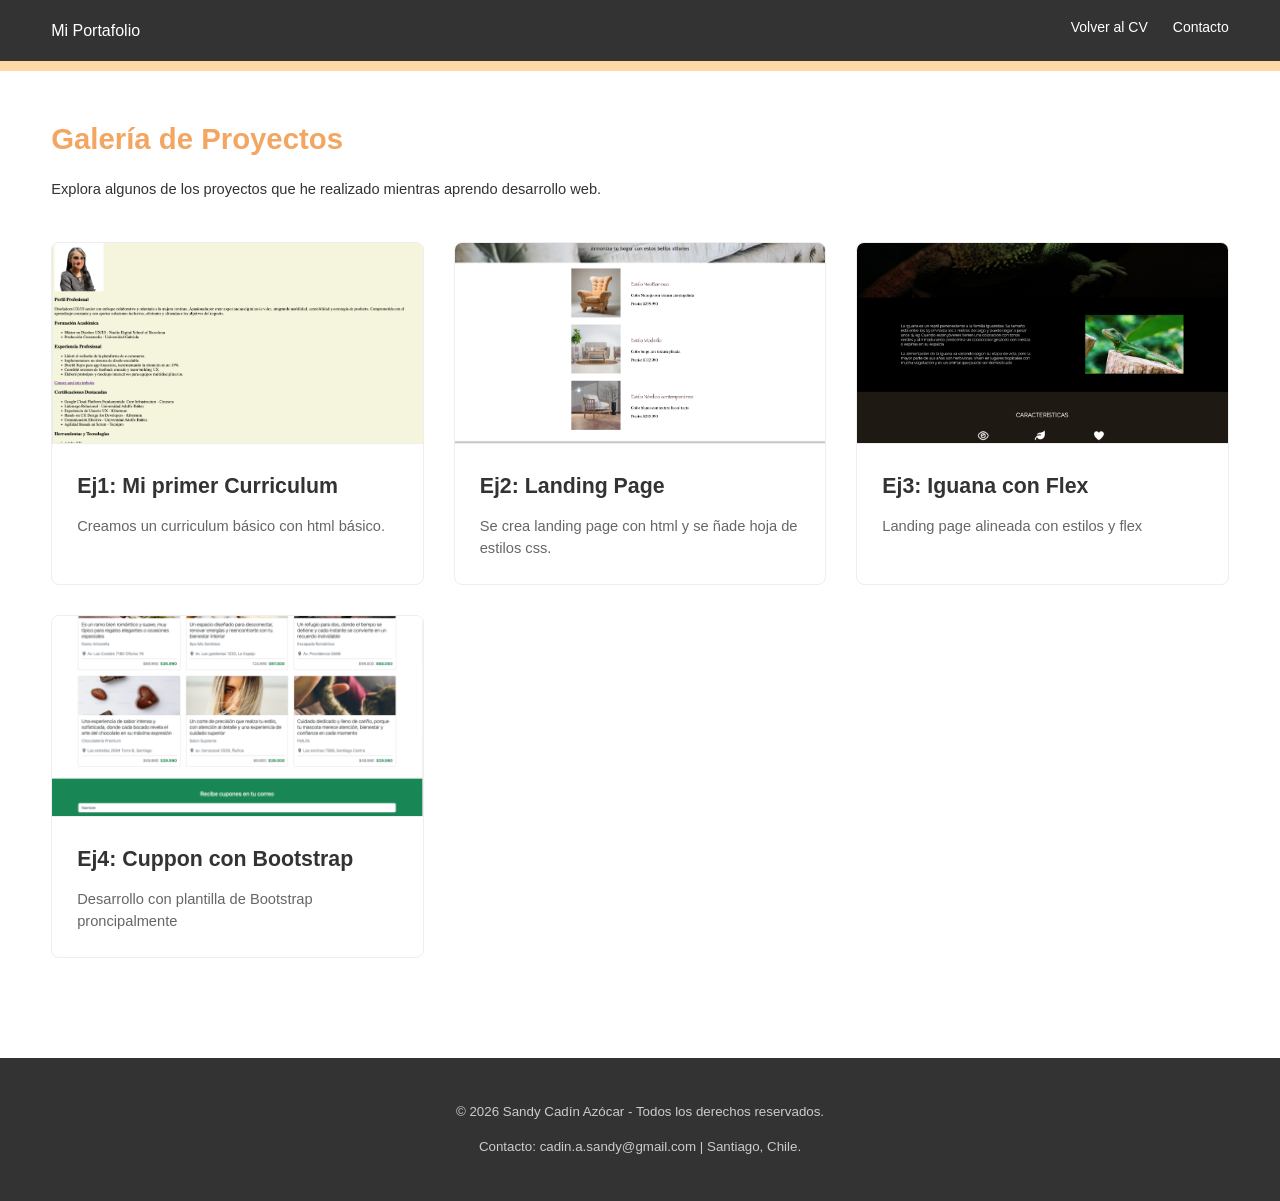
==== portafolio.html @ 33b09130 "Subo mi CV actualizado" ====
<!DOCTYPE html>
<html lang="es">
<head>
    <meta charset="UTF-8">
    <meta name="viewport" content="width=device-width, initial-scale=1.0">
    <title>Portafolio - Sandy Cadín Azócar</title>
    <link rel="stylesheet" href="./assets/css/style.css">
</head>
<body>

    <nav class="navbar">
        <div class="nav-container">
            <span class="nav-logo">Mi Portafolio</span>
            <ul class="nav-links">
                <li><a href="index.html">Volver al CV</a></li>
                <li><a href="#contacto">Contacto</a></li>
            </ul>
        </div>
    </nav>

    <div class="top-bar"></div>

    <main class="container">
        <header>
            <h1 class="job-title">Galería de Proyectos</h1>
            <p class="text-block">
                Explora algunos de los proyectos que he realizado mientras aprendo desarrollo web.
            </p>
        </header>

        <section class="gallery-grid">
            
            <article class="work-card">
                <div class="work-image">
                   <img src="./assets/img/1Curriculum.png" alt="Foto de proyecto curriculum">
                </div>
                <div class="work-info">
                    <h3>Ej1: Mi primer Curriculum</h3>
                    <p>Creamos un curriculum básico con html básico.</p>
                    
    </div>
                </div>
            </article>

            <article class="work-card">
                <div class="work-image">
                   <img src="./assets/img/2landing.png" alt="Foto de proyecto de landing con css">
                </div>
                <div class="work-info">
                    <h3>Ej2: Landing Page</h3>
                    <p>Se crea landing page con html y se ñade hoja de estilos css.</p>
                </div>
            </article>

            <article class="work-card">
                <div class="work-image">
                    <img src="./assets/img/3flex.png" alt="Foto proyecto con Flex">
                </div>
                <div class="work-info">
                    <h3>Ej3: Iguana con Flex</h3>
                    <p>Landing page alineada con estilos y flex</p>
                </div>
            </article>

            <article class="work-card">
                <div class="work-image">
                    <img src="./assets/img/4cuppon.png" alt="Foto proyecto con Bootstrap">
                </div>
                <div class="work-info">
                    <h3>Ej4: Cuppon con Bootstrap</h3>
                    <p>Desarrollo con plantilla de Bootstrap proncipalmente</p>
                </div>
            </article>

        </section>
    </main>

    <footer class="cv-footer" id="contacto">
        <p>&copy; 2026 Sandy Cadín Azócar - Todos los derechos reservados.</p>
        <p>Contacto: cadin.a.sandy@gmail.com | Santiago, Chile.</p>
    </footer>

</body>
</html>
---- assets/css/style.css ----
/* =========================================
   ESTILOS GENERALES (FULL SCREEN)
   ========================================= */
body {
    font-family: 'Segoe UI', Tahoma, Geneva, Verdana, sans-serif;
    line-height: 1.6;
    color: #333;
    margin: 0;
    padding: 0;
    background-color: #ffffff; /* Fondo blanco */
}

/* Barra de Navegación */
.navbar {
    background-color: #333;
    color: white;
    padding: 1rem 4%; /* Margen lateral adaptable */
    position: sticky;
    top: 0;
    z-index: 1000;
}

.nav-container {
    width: 100%;
    display: flex;
    justify-content: space-between;
    align-items: center;
}

.nav-links {
    list-style: none;
    margin: 0;
    padding: 0;
    display: flex;
    gap: 25px;
}

.nav-links a {
    color: white;
    text-decoration: none;
    font-size: 14px;
    font-weight: 500;
}

.portfolio-btn {
    background-color: #f3a661; /* Color naranja del CV */
    padding: 6px 15px;
    border-radius: 4px;
    color: white !important;
}

/* Línea decorativa superior */
.top-bar {
    height: 10px;
    background-color: #ffd8a8;
    width: 100%;
}

/* Contenedor Principal Adaptable */
.container {
    width: 100%;
    max-width: 100%; 
    margin: 0;
    padding: 40px 4%; 
    box-sizing: border-box;
}

/* =========================================
   CABECERA (HEADER)
   ========================================= */
.cv-header {
    display: flex;
    justify-content: space-between;
    align-items: flex-start;
    margin-bottom: 50px;
    flex-wrap: wrap; /* Para móviles */
}

.contact-info {
    flex: 1;
    min-width: 300px;
}

.contact-info h1 {
    margin: 0;
    font-size: 28pt;
    font-weight: normal;
    color: #444;
}

.job-title {
    font-size: 22pt;
    color: #f3a661;
    margin: 5px 0 15px 0;
}

.contact-details {
    font-size: 11pt;
    color: #666;
}

.contact-details p {
    margin: 3px 0;
}

.foto-perfil {
    width: 130px;
    height: 160px;
    background-color: #fbe5d6; 
    border: 1px solid #e0e0e0;
    overflow: hidden; 
    padding: 0;       
    display: flex;    
    align-items: center;
    justify-content: center;
}


.photo-perfil img {
    width: 100%;       
    height: 100%;      
    object-fit: cover; 
    display: block;    
}

/* =========================================
   SECCIONES Y CONTENIDO
   ========================================= */
h2 {
    color: #f3a661;
    font-size: 16pt;
    text-transform: uppercase;
    border-bottom: 2px solid #ffd8a8; /* Línea que cruza la pantalla */
    padding-bottom: 8px;
    margin-top: 40px;
    letter-spacing: 1px;
}

.item {
    margin-bottom: 30px;
}

.item-header {
    font-size: 13pt;
    margin-bottom: 5px;
}

.company {
    font-weight: bold;
}

.position {
    font-style: italic;
    color: #666;
}

.date {
    font-size: 10pt;
    color: #999;
    margin-bottom: 10px;
}

ul {
    padding-left: 20px;
    font-size: 11pt;
}

li {
    margin-bottom: 6px;
}

.text-block {
    font-size: 11pt;
    max-width: 900px; /* Para que el texto no sea difícil de leer en pantallas gigantes */
}

/* Idiomas en formato horizontal */
.lang-list {
    list-style: none;
    padding: 0;
    display: flex;
    gap: 40px;
    flex-wrap: wrap;
}

.lang-list li::before {
    content: "• ";
    color: #f3a661;
    font-weight: bold;
    font-size: 14pt;
}

/* =========================================
   FOOTER (PIE DE PÁGINA)
   ========================================= */
.cv-footer {
    background-color: #333;
    color: #ccc;
    text-align: center;
    padding: 30px 4%;
    margin-top: 60px;
    font-size: 10pt;
    width: 100%;
    box-sizing: border-box;
}

/* =========================================
   ADAPTABILIDAD (MOBILE)
   ========================================= */
@media (max-width: 768px) {
    .cv-header {
        flex-direction: column-reverse; /* Foto arriba en móviles */
        gap: 20px;
    }
    
    .contact-info h1 {
        font-size: 22pt;
    }

    .nav-container {
        flex-direction: column;
        gap: 15px;
    }

    .lang-list {
        flex-direction: column;
        gap: 10px;
    }
}

/* =========================================
   ESTILOS ESPECÍFICOS PARA EL PORTAFOLIO
   ========================================= */

/* Cuadrícula de la Galería */
.gallery-grid {
    display: grid;
    /* Crea columnas automáticas de mínimo 300px que llenan el ancho total */
    grid-template-columns: repeat(auto-fit, minmax(300px, 1fr));
    gap: 30px;
    margin-top: 40px;
    width: 100%;
}

/* Tarjeta de Proyecto */
.work-card {
    background: #fff;
    border: 1px solid #eee;
    border-radius: 8px;
    overflow: hidden;
    transition: all 0.3s ease; /* Suavidad al pasar el mouse */
    display: flex;
    flex-direction: column;
}

/* Efecto Hover (al pasar el ratón) */
.work-card:hover {
    transform: translateY(-8px);
    box-shadow: 0 15px 30px rgba(0,0,0,0.1);
    border-color: #f3a661;
}

/* Contenedor de Imagen del Proyecto */
.work-image {
    width: 100%;
    height: 220px;
    background-color: #fbe5d6; /* Color crema del CV original */
    display: flex;
    align-items: center;
    justify-content: center;
    color: #f3a661;
    font-weight: bold;
    font-size: 14pt;
    text-transform: uppercase;
    border-bottom: 1px solid #eee;
}


.work-image img {
    width: 100%;
    height: 100%;
    object-fit: cover;
}


.work-info {
    padding: 25px;
    flex-grow: 1;
}

.work-info h3 {
    margin: 0 0 12px 0;
    color: #333;
    font-size: 16pt;
    border: none; 
}

.work-info p {
    font-size: 11pt;
    color: #666;
    line-height: 1.5;
    margin: 0;
}

/* Ajustes de Adaptabilidad para la Galería */
@media (max-width: 600px) {
    .gallery-grid {
        grid-template-columns: 1fr; /* Una sola columna en pantallas muy pequeñas */
        padding: 0;
    }
    
    .container {
        padding: 20px 5%;
    }
}

/* estilos de portafolio para la galeria */
.work-image {
    width: 100%;
    height: 200px; 
    background-color: #fbe5d6;
    overflow: hidden; 
    display: block; 
}

/* Hace que la imagen del proyecto sea adaptable */
.work-image img {
    width: 100%;
    height: 100%;
    object-fit: cover; 
    object-position: center; 
    transition: transform 0.5s ease; 
}

/* Efecto visual: la imagen se agranda un poquito al pasar el mouse */
.work-card:hover .work-image img {
    transform: scale(1.1);
}
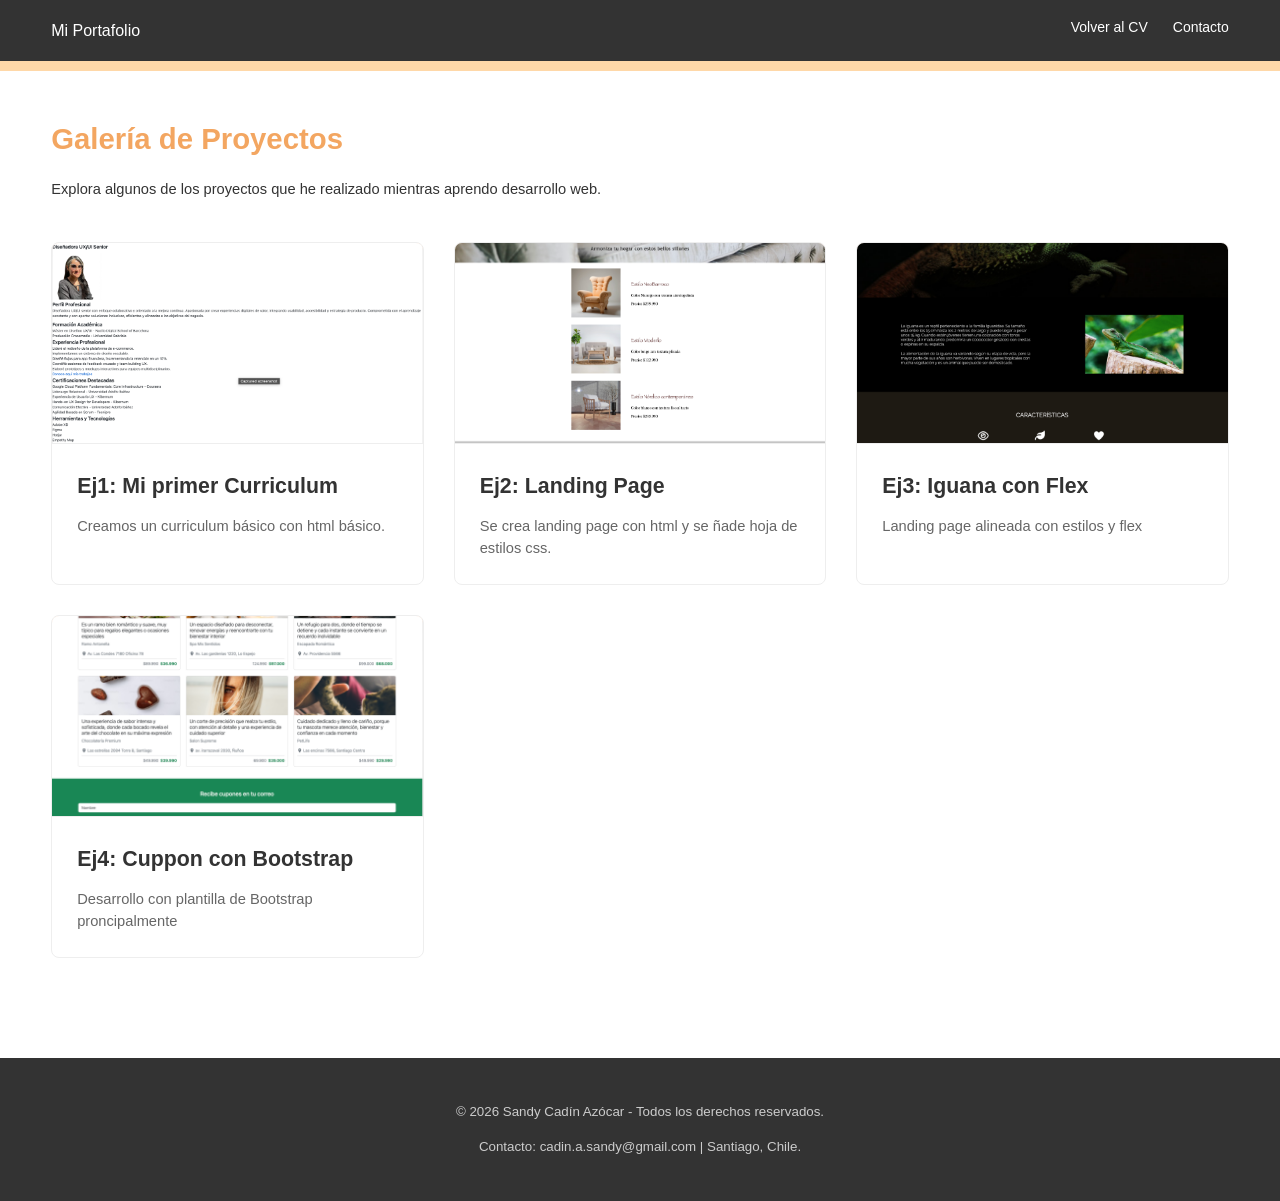
==== commit 55746095: "link a portafolio final" ====
--- a/portafolio.html
+++ b/portafolio.html
@@ -32,7 +32,9 @@
             
             <article class="work-card">
                 <div class="work-image">
+                   <a href="https://cadina-sandy.github.io/primer-cv-html/" target="_blank">         
                    <img src="./assets/img/1Curriculum.png" alt="Foto de proyecto curriculum">
+                   </a>
                 </div>
                 <div class="work-info">
                     <h3>Ej1: Mi primer Curriculum</h3>
@@ -44,7 +46,9 @@
 
             <article class="work-card">
                 <div class="work-image">
+                    <a href="https://cadina-sandy.github.io/landing-page-decohogar/" target="_blank">
                    <img src="./assets/img/2landing.png" alt="Foto de proyecto de landing con css">
+                    </a>
                 </div>
                 <div class="work-info">
                     <h3>Ej2: Landing Page</h3>
@@ -54,7 +58,9 @@
 
             <article class="work-card">
                 <div class="work-image">
+                    <a href="https://cadina-sandy.github.io/iguana-flex/" target="_blank">
                     <img src="./assets/img/3flex.png" alt="Foto proyecto con Flex">
+                    </a>
                 </div>
                 <div class="work-info">
                     <h3>Ej3: Iguana con Flex</h3>
@@ -64,7 +70,9 @@
 
             <article class="work-card">
                 <div class="work-image">
+                    <a href="https://cadina-sandy.github.io/cuppon-bootstrap/" target="_blank">
                     <img src="./assets/img/4cuppon.png" alt="Foto proyecto con Bootstrap">
+                    </a>
                 </div>
                 <div class="work-info">
                     <h3>Ej4: Cuppon con Bootstrap</h3>
